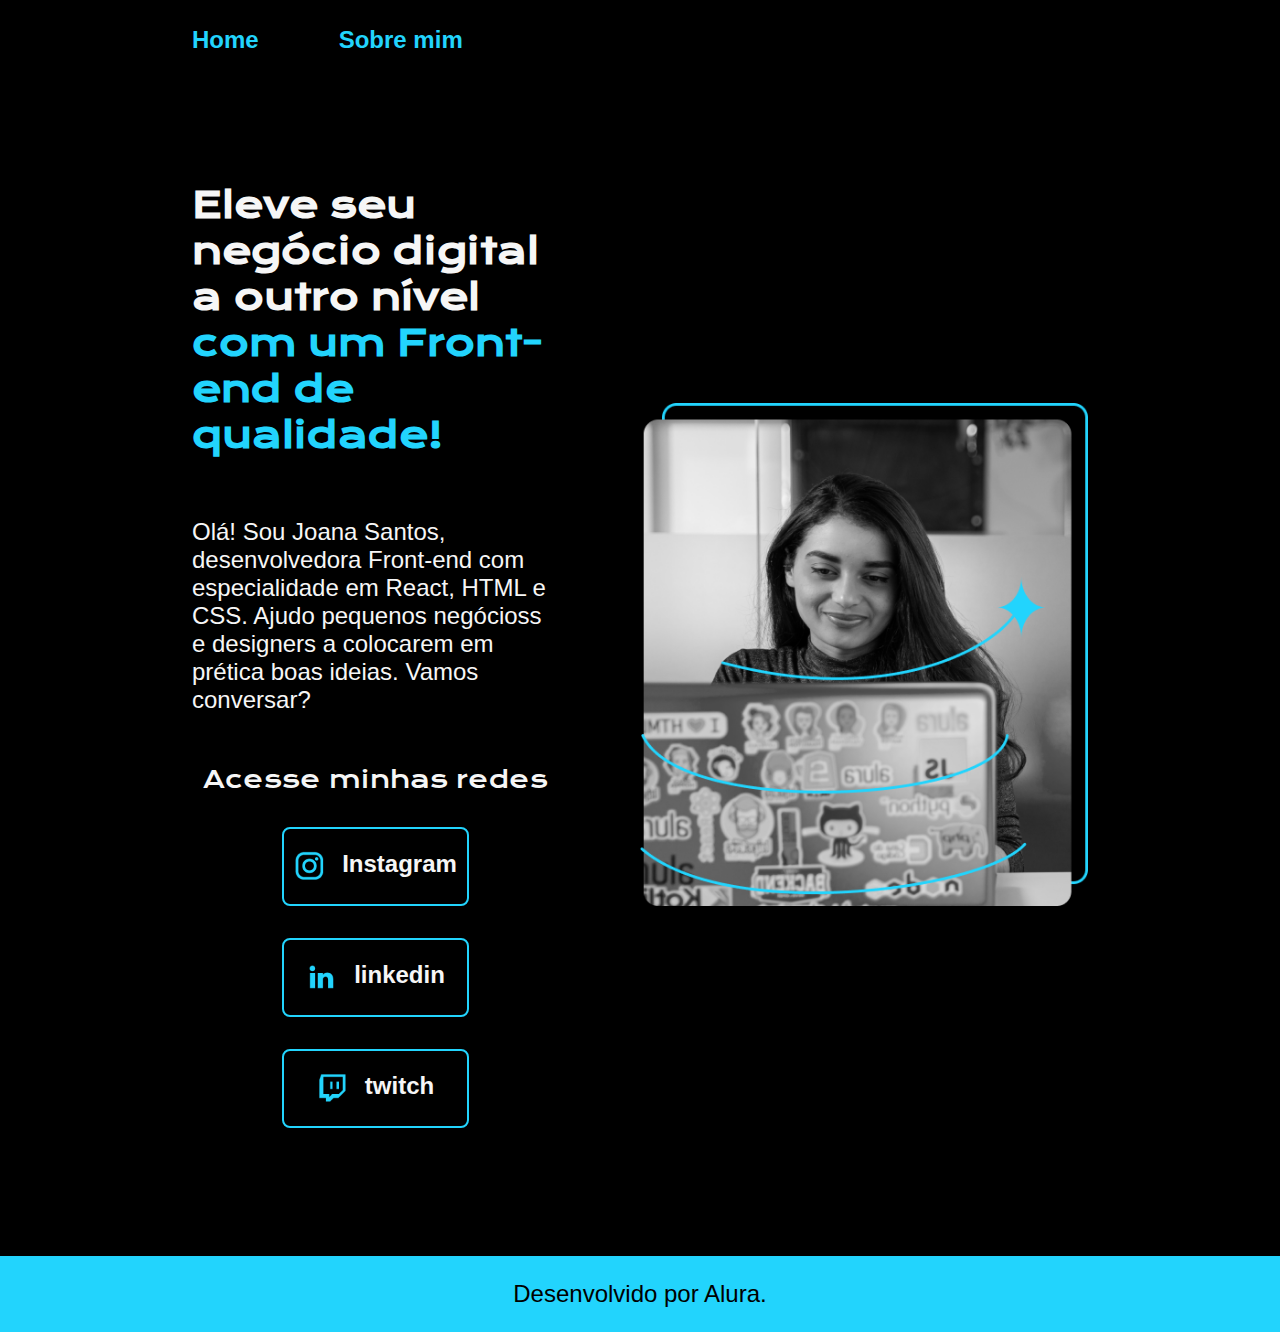
==== index.html @ efa710aa "Add files via upload" ====
<!DOCTYPE html>
<html lang="pt-br">
<head>
    <meta charset="UTF-8">
    <meta name="viewport" content="width=device-width, initial-scale=1.0">
    <title>Portfolio</title>
    <link rel="stylesheet" href="./estilos/style.CSS">
</head>
<body>
     <header class="cabecalho">
        <nav class="cabecalho__menu">
            <a class="cabecalho__menu__link" href="index.html">Home</a>
            <a class="cabecalho__menu__link" href="about.HTML">Sobre mim</a>
           
        </nav>
     </header>
     <main class="apresentaçâo">
        <section class="apresentacao__conteudo">
        <h1 class="apresentacao__conteudo__titulo">Eleve seu negócio digital a outro nível <strong class="Título-destaque">com um Front-end de qualidade!</strong></h1> 
        <p class="apresentacao__conteudo__texto">Olá! Sou Joana Santos, desenvolvedora Front-end com especialidade em React, HTML e CSS. Ajudo pequenos negócioss e designers a colocarem em prética boas ideias. Vamos conversar?</p>
        <div class="apresentacao__links">
            <h2 class="apresentacao__links__subtitulo">Acesse minhas redes</h2>
      
        <a class="apresentacao__links__link" href="https://intagram.com/sauliximus">
            <img  src="./assets/instagram.png">
            Instagram</a>
            <a class="apresentacao__links__link" href="https://linkedin.com/in/rafaellaballerini">
                <img  src="./assets/linkedin.png">
                linkedin</a>
                <a class="apresentacao__links__link" href="https://twitch.tv/guilimadev">
                    <img  src="./assets/twitch.png">
                    twitch</a>

        </div>
    </section>
      <img class="apresentaçâo__imagem" src="./assets/Imagem.png" alt="Foto da Joana Santos progamando">
     </main>
     <footer class="rodape">
        <p>Desenvolvido por Alura.</p>
     </footer>
</body>
</html>
---- estilos/style.CSS ----
@import url('https://fonts.googleapis.com/css2?family=Krona+One&display=swap');

:root {
    --cor-primária: #000000;
    --cor-secundaria: #F6F6F6;
    --cor-terciaria: #22D4FD;
    --cor--hover: #272727;

    --fonte-principal:'Krona One', sans-serif;
    --fonte-secundaria: 'Montserrat',sans-serif;
}

* {
    margin: 0;
    padding: 0; 
}

body {   
    box-sizing: border-box;
     background-color: var(--cor-primária);
    color: var(--cor-secundaria);
}
.Título-destaque {
    color: var(--cor-terciaria);
}

.cabecalho__menu {
  display: flex;  
  gap: 80px;
}

.cabecalho {
    padding: 2% 0% 0% 15% ;
}

.cabecalho__menu__link {
font-family: var(--fonte-secundaria);
font-size: 1.5rem;
font-weight: 600;
color: var(--cor-terciaria);
text-decoration: none;
}

.apresentaçâo {
    padding: 10% 15%;
    display: flex;
    align-items:center ;
    justify-content: space-between;
    gap: 82px;
}
.apresentacao__conteudo {
    width: 50%;
    display: flex;
    flex-direction: column;
    gap: 40px;
}
.apresentacao__conteudo__titulo {
    font-size: 2.25rem;
    font-family: var(--fonte-principal);
    
}
.apresentacao__conteudo__texto {
    font-size: 1.5rem;
    font-family: var(--fonte-secundaria);
    padding: 20px 0px 10px 0px;
}
.apresentacao__links {
    display: flex;
    flex-direction: column;
    justify-content: space-between;
    align-items: center;
    gap: 32px;
}

    .apresentacao__links__subtitulo {
        font-family: var(--fonte-principal) ;
        font-weight: 400;
        font-size: 1.5rem;
    }

.apresentacao__links__link {
    border: 2px solid var(--cor-terciaria);
    width: 50%; 
    text-align: center ;
    border-radius: 8px;
    font-size: 1.5rem;
    font-weight: 600;
    padding: 21.5px 0;
    text-decoration: none;
    color: var(--cor-secundaria);
    font-family: var(--fonte-secundaria);
    display: flex;
    justify-content: center;
    gap: 16px;

}
 
.apresentacao__links__link:hover {
    background-color: var(--cor--hover);
}
.apresentaçâo__imagem {
    width: 50%;
}

.rodape {
    color: var(--cor-primária);
    padding: 1.5rem;
    background-color: var(--cor-terciaria);
    text-align: center;
    font-family: var(--fonte-secundaria);
    font-size: 24px;
    font-weight: 400;
}

@media (max-width: 1200px) {
    .apresentaçâo {
        flex-direction: column-reverse;
        padding: 5%;
    }
    .cabecalho {
    padding: 10%;
    }
    .cabecalho__menu {
        justify-content: center;
    }
    .apresentacao__conteudo {
        width: auto;
    }
}
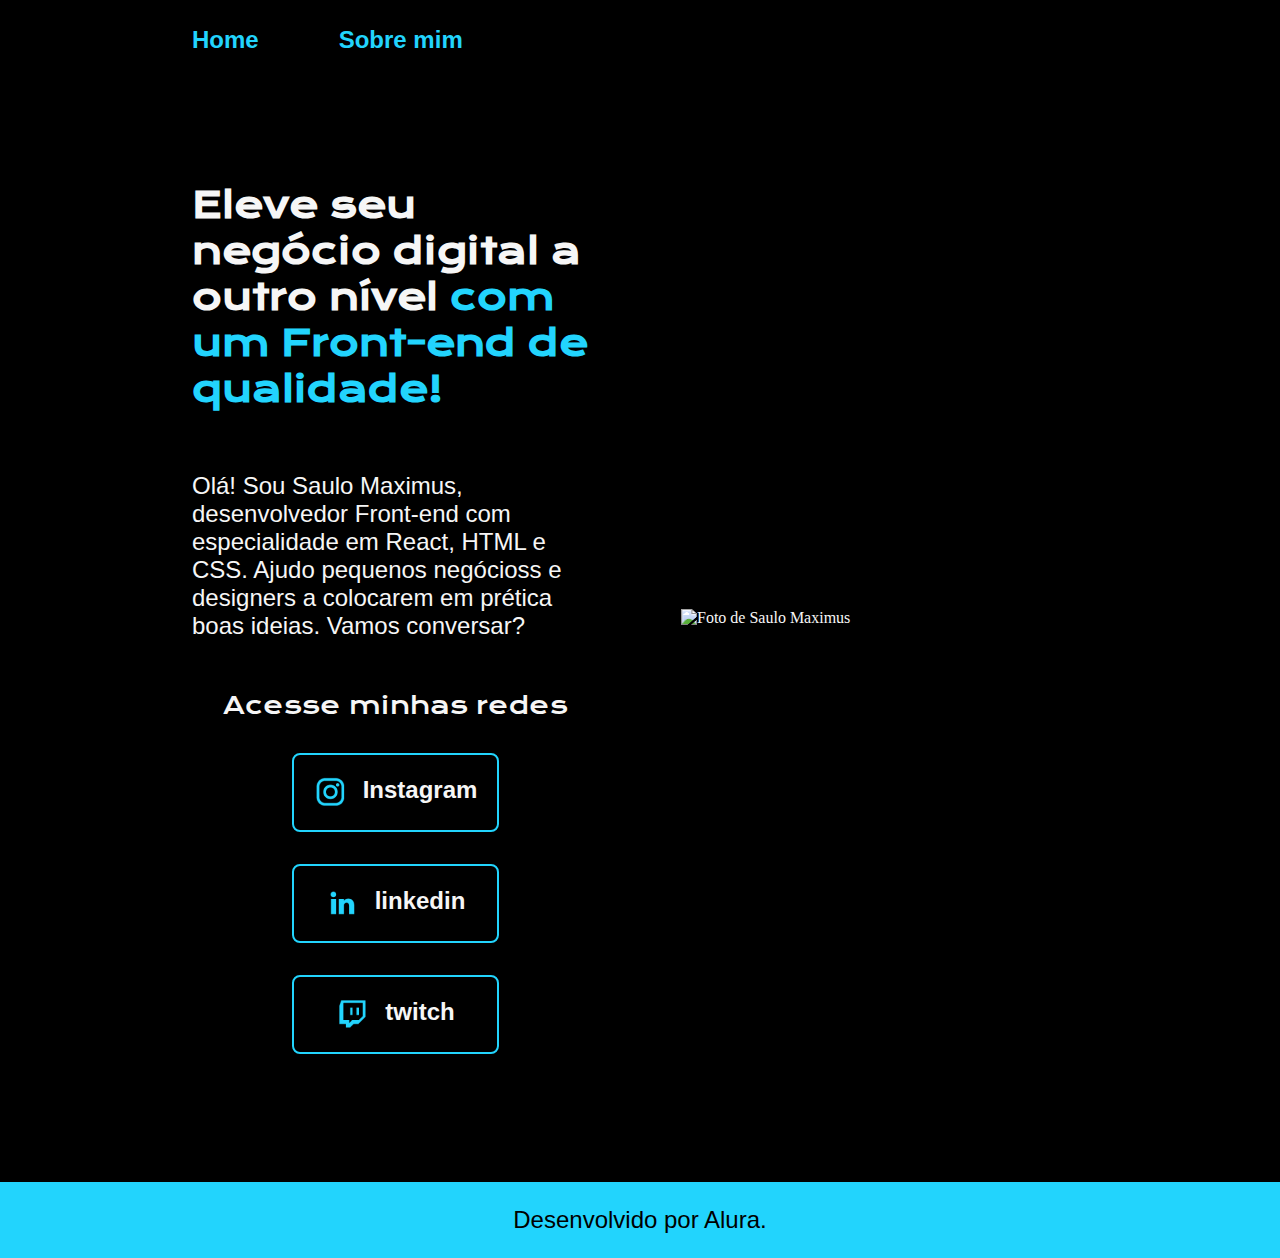
==== commit 077db8a0: "Add files via upload" ====
--- a/index.html
+++ b/index.html
@@ -17,7 +17,7 @@
      <main class="apresentaçâo">
         <section class="apresentacao__conteudo">
         <h1 class="apresentacao__conteudo__titulo">Eleve seu negócio digital a outro nível <strong class="Título-destaque">com um Front-end de qualidade!</strong></h1> 
-        <p class="apresentacao__conteudo__texto">Olá! Sou Joana Santos, desenvolvedora Front-end com especialidade em React, HTML e CSS. Ajudo pequenos negócioss e designers a colocarem em prética boas ideias. Vamos conversar?</p>
+        <p class="apresentacao__conteudo__texto">Olá! Sou Saulo Maximus, desenvolvedor Front-end com especialidade em React, HTML e CSS. Ajudo pequenos negócioss e designers a colocarem em prética boas ideias. Vamos conversar?</p>
         <div class="apresentacao__links">
             <h2 class="apresentacao__links__subtitulo">Acesse minhas redes</h2>
       
@@ -33,7 +33,7 @@
 
         </div>
     </section>
-      <img class="apresentaçâo__imagem" src="./assets/Imagem.png" alt="Foto da Joana Santos progamando">
+      <img class="apresentaçâo__imagem" src="./assets/Imagem2.png" alt="Foto de Saulo Maximus">
      </main>
      <footer class="rodape">
         <p>Desenvolvido por Alura.</p>
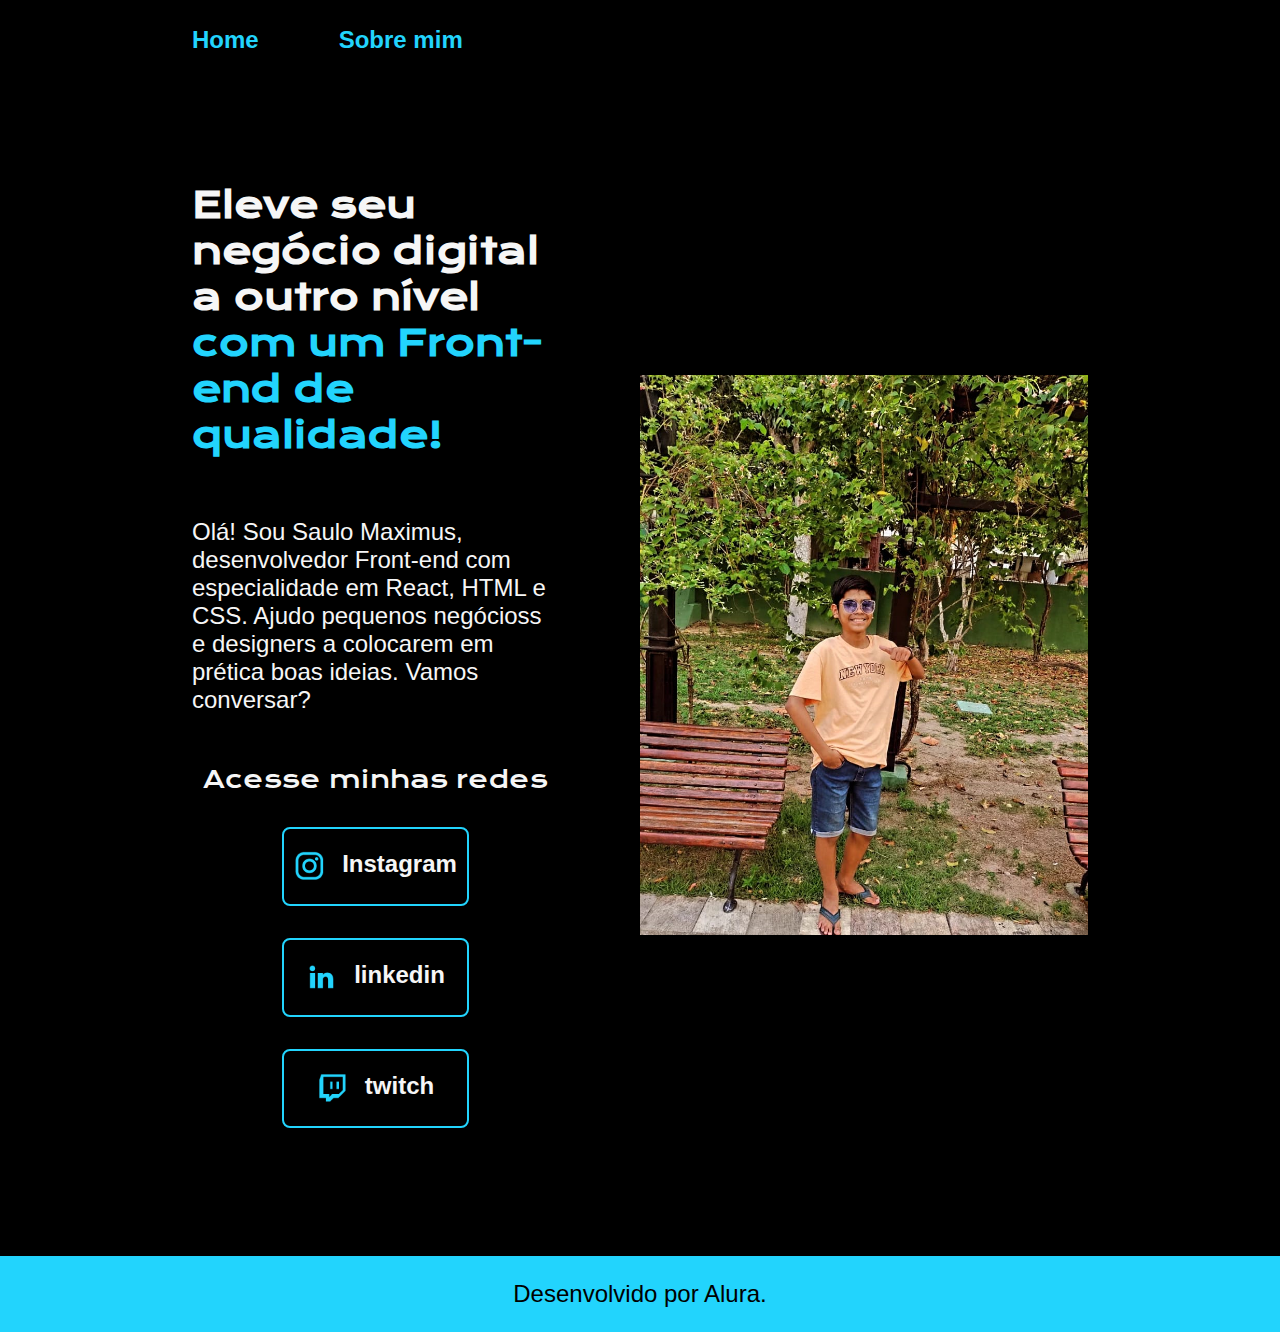
==== commit 0e1f06ec: "Update index.html" ====
--- a/index.html
+++ b/index.html
@@ -33,10 +33,10 @@
 
         </div>
     </section>
-      <img class="apresentaçâo__imagem" src="./assets/Imagem2.png" alt="Foto de Saulo Maximus">
+      <img class="apresentaçâo__imagem" src="./assets/Imagem.png" alt="Foto de Saulo Maximus">
      </main>
      <footer class="rodape">
         <p>Desenvolvido por Alura.</p>
      </footer>
 </body>
-</html>+</html>
